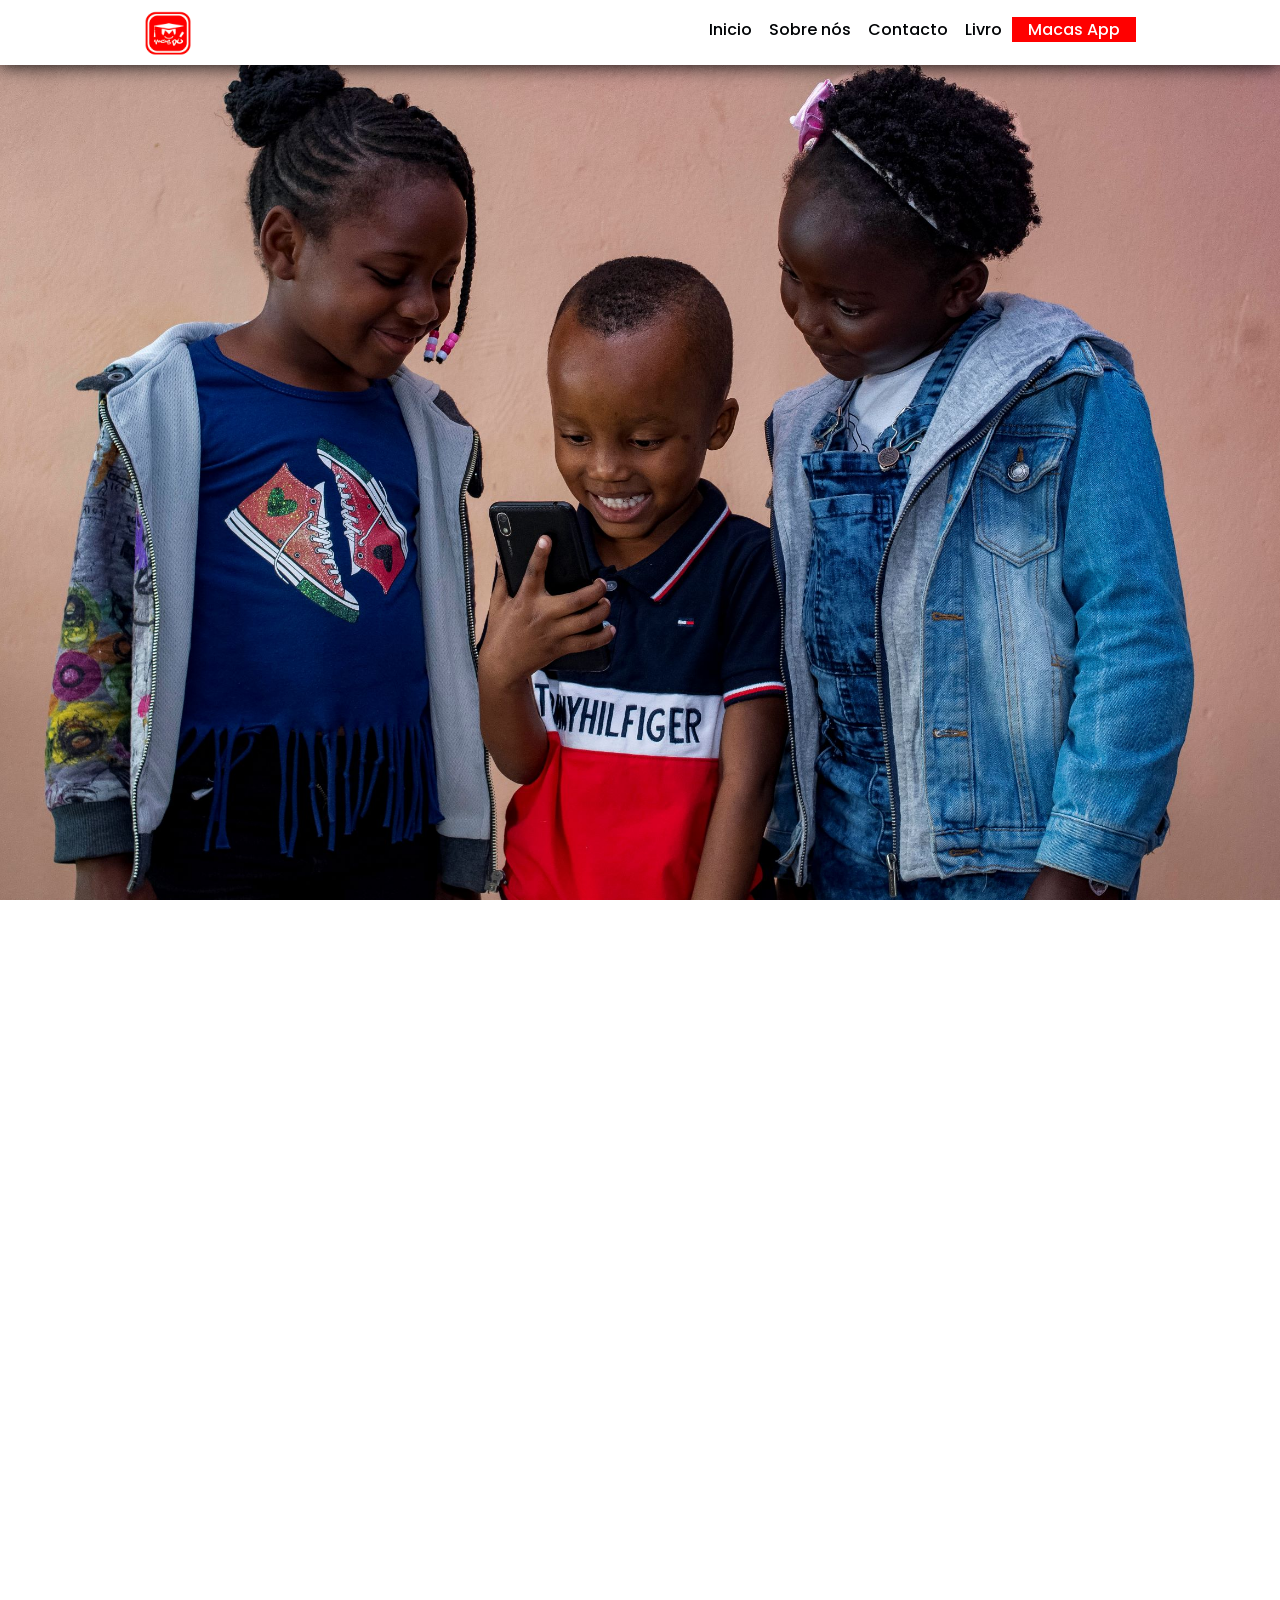
==== index.html @ e05801f7 "Add files via upload" ====
<!DOCTYPE html>
<html>
<head>
	<meta charset="utf-8">
	<meta name="viewport" content="width=device-width, initial-scale=1.0">
	<link rel="stylesheet" type="text/css" href="css/style.css">
	<link rel="shortcut icon" type="favicon/png" href="images/logo.png">
	<title>MacasDu | Juntos fazemos Moçambique melhor educando as crianças</title>
</head>
<body>
<header class="navbar">
		<div class="logo"  >
			<img src="images/logo.png" alt="MacasDu logo">
		</div>
		<nav>
			<ul>
				<li> <a href="#home">Inicio</a> </li>
				<li> <a href="#about">Sobre nós</a> </li>
				<li> <a href="#contact">Contacto</a> </li>
				<li> <a href="#book">Livro</a> </li>
				<li class="app-link"> <a href="#app">Macas App</a> </li>
			</ul>
		</nav>
	</header>
	<section class="banner-wrapper"id="home">
	
			<div class="banner" style="background-image: url(images/macasdu.jpg);background-position: center center;background-repeat: no-repeat;background-size: cover;">
				
			</div>
		
	</section>
	<style type="text/css">
	#about{
		padding-top: 6rem;
		
	}
	.default-wrappper{
		padding: 0 9rem;
	}
		#book,
		#about,
		#more-about-book,
		#app,
		#contact{
			text-align: center;
			margin-bottom: 2rem;

		}
		.headding h2{
			font-size: 3rem;
			font-family: lato, sans-serif;
			margin-bottom: 2rem;
		}
		.headding h2 span{
			color: var(--red);
		}
		.about-body{

		}
		.about-body{

		}
		.d-block{
			display: block;
			width: 100%;
		}
		.d-flex{
			display: flex! important;
		}
		.d-flex__wrap{
			flex-wrap: wrap;
			width: 100%;
		}
		.d-flex__x_center{
			justify-content: center;
		}
		.d-flex__y_center{
			height: 100%;
			align-items: center;
		}
		.mt2{
			margin-bottom: 2rem !important;
		}
		.mt2{
			margin-top: 2rem !important;
		}
		.p2{
			padding: 2rem;
		}
		.w50{
			width: 49%;
		}
		.text-white{
			color: #fff !important;
		}
		h3{
			margin-bottom: 1rem;
			font-size: 2.1rem;
			font-family: lato, sans-serif;
			text-transform: capitalize;
		}
		.book-body{

			overflow: hidden;
		}

	</style>
	<section class="main">
		<div id="about">
			<div class="headding default-wrappper">
				<h2> <span>Educação</span> é o motor de toda a <br>transformação</h2>
			</div>
			<div class="about-body default-wrappper">
				<p>
					<b>MacasDu</b> foi pensado antes da pandemia, porque sempre tivemos o foco de elevar o nível da disponibilidade de educação das crianças moçambicanas usando recursos digitais. Sem conhecimento e sem ferramentas certas tudo permaneceu no papel. No ano de 2020 quando a pandemia bloqueou escolas, tivemos a necessidade de ressurgimento e mobilização de recursos e assim no ano de 2021 em Abril foi lançado o aplicativo a nível provincial de Gaza. Este mês de Julho de 2021 será lançado a nível nacional. Estamos contentes em contribuir
				</p>
				<div class=" d-flex d-flex__wrap">
					<div class="p2 mt2 w50">
						<h3>Missão</h3>
						Contribuir com a educação das crianças e todos os moçambicanos em geral. Porque acreditamos que educando as crianças estaremos tornando o nosso País próspero.
					</div>
					<div class="p2 mt2 w50">
						<h3>Sonho</h3>
							Tornar a educação acessível sendo simples e intuitiva. Estamos fazendo algo simples que seja óbvio para as crianças e qualquer pessoa no nosso país.
					</div>
				</div>
			</div>
		</div>
		<style type="text/css">
		.d-flex__x_space_between{
			justify-content: space-between !important;
		}
		.book-body h3{
			color: var(--red);
			margin-bottom: 2rem;
			font-size: 3rem;
			font-family: lato,sans-serif;font-weight: 600;
		}
			.book-body p{
				font-size: 2rem;
				margin-bottom: 2rem;
				color: #111;
				font-weight: 500;
			}
			#more-about-book{
				padding-top: 3rem;
				margin-bottom: 3rem;
			}
			.text-center{
				text-align: center;
			}
			p span{
				color: var(--red);
				font-weight: bold;
				font-size: 1.2rem;
			}
			p.text-warning{
				font-size: 1rem;
				color: var(--red);
			}
		</style>
		<div id="book" style="background-image: url(images/macaslivros.jpg);background-position: center center;background-repeat: no-repeat;background-size: cover; padding: 3rem; height: 500px; background-attachment: fixed;">
			<div class=" d-flex d-flex__wrap d-flex__x_center d-flex__y_center">
				<div class="book-body">
						<div class="headding default-wrappper">
							<h2 class="text-white">Macas <span>Livro</span> </h2>
						</div>
					<p class="d-block text-white">Um valioso presente para dar a sua criança <br>Uma forma clara de dizer SIM a educação</p>
					<a href="#more-about-book"> <button  class="btn-read-more">Ler Mais</button></a>
				</div>
			</div>
		</div>

		<div id="more-about-book"class="d-flex d-flex__x_space_between default-wrappper d-flex__y_center" >
			<div style="width: 60%;">
				<div style="width: 100%;" class="d-flex d-flex__x_space_between">
				<img src="images/macaslivro_caise.jpg" style="width: 50%; object-fit: cover; margin-left: 1rem;">
				<img src="images/macaslivro_lurde.jpg" style="width: 50%; margin-top:1rem ; margin-left: 1rem; object-fit: cover;">
				</div>
			</div>
			<div style="width: 39%;">
				<p class="text-center"><span>MacasDu</span> criou este livro para impulsionar o desenvolvimento das criancas. MacasLivro contém vários conteúdos como: números, abecedários, sílabas, cores, formas geomítricas e muito mais.</p>
				<center><a href="#contact"> <button  class="btn-read-more">Adquira Já O seu</button></a></center>
			</div>
		</div>
		<div id="app" style="background-image: url(images/macasapps.jpg);background-position: center center;background-repeat: no-repeat;background-size: cover; padding: 3rem; height: 500px; background-attachment: fixed;">
			<div class=" d-flex d-flex__wrap d-flex__x_center d-flex__y_center">
				<div class="book-body">
					<div class="headding default-wrappper">
						<h2 class="text-white">Macas <span>APP</span> </h2>
					</div>
					<p class="text-white">Tenha O Macas em sua Mãos</p>
					<p class="d-block text-warning"><sup>*</sup>MacasDu pode aparecer grande ou pequeno no seu telefone
					Por favor reporte essas anomalias</p>
					<a href="#more-about-book"> <button  class="btn-read-more">Baixar</button></a>
				</div>
			</div>
		</div>

<style type="text/css">
	form{
		display: flex;
		flex-direction: column;
	}
	input,textarea{
		margin-bottom: 1rem;
		padding: 0.6rem .6rem;
		border: solid 2px #ddd;
	}
	.btn-send{
		padding: 0.3rem 1rem;
		background: var(--red);
		width: 50%;
		color: #fff;
		font-size: 1.0rem;
		transition: all 0.5s;
	}
	.btn-send:hover{
		background: #111;
	}
</style>
			<div id="contact">
			<div class=" d-flex d-flex__wrap d-flex__x_center d-flex__y_center">
				<div class="book-body">
					<div class="headding default-wrappper">
						<h2>Fale <span>Connosco</span> </h2>
					</div>
					<form>
						<input type="text" name="name" placeholder="Nome">
						<input type="text" name="email" placeholder="Email">
						<input type="text" name="text" placeholder="Assunto" >
						<textarea placeholder="Mensagem" rows="5"></textarea>
						<button class="btn-send">Enviar</button>
					</form>
				</div>
			</div>
		</div>
	</section>
	<style type="text/css">
		footer{
			background: #111;
			color: #fff;
			padding: 3rem 6rem;
			display: flex;
			justify-content: space-between;
			flex-basis: 30%;
			border-bottom: solid 1px #fff;
		}
		h5{
			margin-bottom: 1rem;
			font-size:1rem;
		}
		.social ul{
			display: flex;
		
		}
		.social ul li a img{
			width: 32px;
			margin-right: 1rem;
		}
		.assebility ul li{
			margin-bottom: 0.1rem;
			font-size: 14px;
			font-weight: 300;

		}
	</style>
	<footer id="footer">
			<div class="address">
				<h5>Acompanhe a MacasDu nas Redes Sociais</h5>
				<address>
					Av. Samora Machel, MacasDu SideX <br>
					Email: contacto@macasdu.org <br>
					Facebook/Instagram: MacasDu <br>
					Twitter: @MacasDu <br>
					Tel: (+258) 86 680 1039
				</address>
			</div>
			<div class="assebility"><h5>Disponivel Em</h5>
				<ul>
			<li>Provincia de Gaza:
			84 672 2241 / 87 757 6999</li>
			<li>Provincia de Maputo:
			86 203 9621</li>
			<li>Provincia de Inhambane
			(Tel em breve)</li>
			<li>Provincia de Manica
			(Tel em breve)</li>
			<li>Provincia de Sofala
			(Tel em breve)</li>
			<li>Provincia de Nampula
			(Tel em breve)</li>
			<li>Provincia de Zambézia
			(Tel em breve)</li>
			<li>Provincia de Cabo Delgado
			(Tel em breve)</li>
			<li>Provincia de Niassa
			(Tel em breve)</li>
			<li>Provincia de Tete
			(Tel em breve)</li>
				</ul>
			</div>
			<div class="social" >
				<h5>Acompanhe a MacasDu nas Redes Sociais</h5>
				<ul>
					<li><a href="#"><img src="images/facebook.png"></a></li>
					<li><a href="#"><img src="images/twitter.png"></a></li>
					<li><a href="#"><img src="images/instagram.png"></a></li>
					<li><a href="#"><img src="images/linkedin.png"></a></li>
					
				</ul>
			</div>
			
	</footer><div class="copyright text-center" style="background-color: #111; padding: 1rem 0;">
				<span class="text-white">@2021</span>
			</div>

</body>
</html>
---- css/style.css ----
@import url('https://fonts.googleapis.com/css2?family=Poppins:ital,wght@0,100;0,200;0,300;0,400;0,500;0,600;0,700;0,800;0,900;1,100;1,200;1,300;1,400;1,500;1,600;1,700;1,800;1,900&display=swap');
*{
	margin: 0;
	padding: 0;
	font-family:'Poppins',sans-serif;
	outline: none;
	/*color: #fff;*/
	overflow-x: hidden;
	box-sizing: border-box;
}
:root{

	--black:#000305 ;
	--red:#f00 ;
}
a{
	text-decoration: none;
	color: var(--black);
}
p{
	margin-top: 1rem;
	margin-bottom: 1rem;
}
html, 
body{
	width: 100%;
	height: 100vh;
	scroll-behavior: smooth;
	
}
header
{
    position: -webkit-sticky; /* Necessário para funcionar no Safari */
    position: sticky;
    top: 0;
    z-index: 1;
}
header.navbar{
	padding: .6rem 9rem;
	display: flex;
	justify-content: space-between;
	align-items: center;
	flex-wrap:wrap ;
	box-shadow:0px 0px 18px var(--black);
	background-color: rgba(255, 255, 255, 01);
	
}
header.navbar .logo{
		display: flex;
	justify-content: space-between;
	align-items: center;
	width: 3rem;

}
header.navbar .logo img{
	width: 100%;
	cursor: pointer;
}
header.navbar nav ul li{
		overflow: hidden;
	list-style: none;
	display: inline-block; 

	
}
header.navbar nav ul li a{
	/*text-transform: uppercase;*/
	font-weight: 500;	
	/*color: #fff;*/
	padding:0.5rem .4rem;
	transition: background-color 0.5s;
}
header.navbar nav ul li a:hover{
	color:var(--red) ;
	
}
header.navbar nav ul li.app-link a{
	background-color:var(--red) ;
	color: #fff;
	padding:2rem 1rem;
	border-radius: 0.3rem;
}
/*banner*/
section.banner-wrapper{
	background-color: red;
	width: 100%;
	height: 100%;

}
.banner{
	position: relative;
	width: 100%;
	height: 100%;	
	overflow: hidden;
	object-fit: contain;
	background-color: var(--black);

}

/*main*/
section.main{

}
button{
	border: none;
	background-color: transparent;
	cursor: pointer;
}
.btn-read-more{
	text-transform: uppercase;
	background: red;
	text-align: center;
	color: #fff;
	font-family:'Poppins',sans-serif;
	padding: 0.2rem 3rem;
	font-size: 1.2rem;
	transition: all .6s;

	
}
.btn-read-more:hover{
	background-color: #111;

}
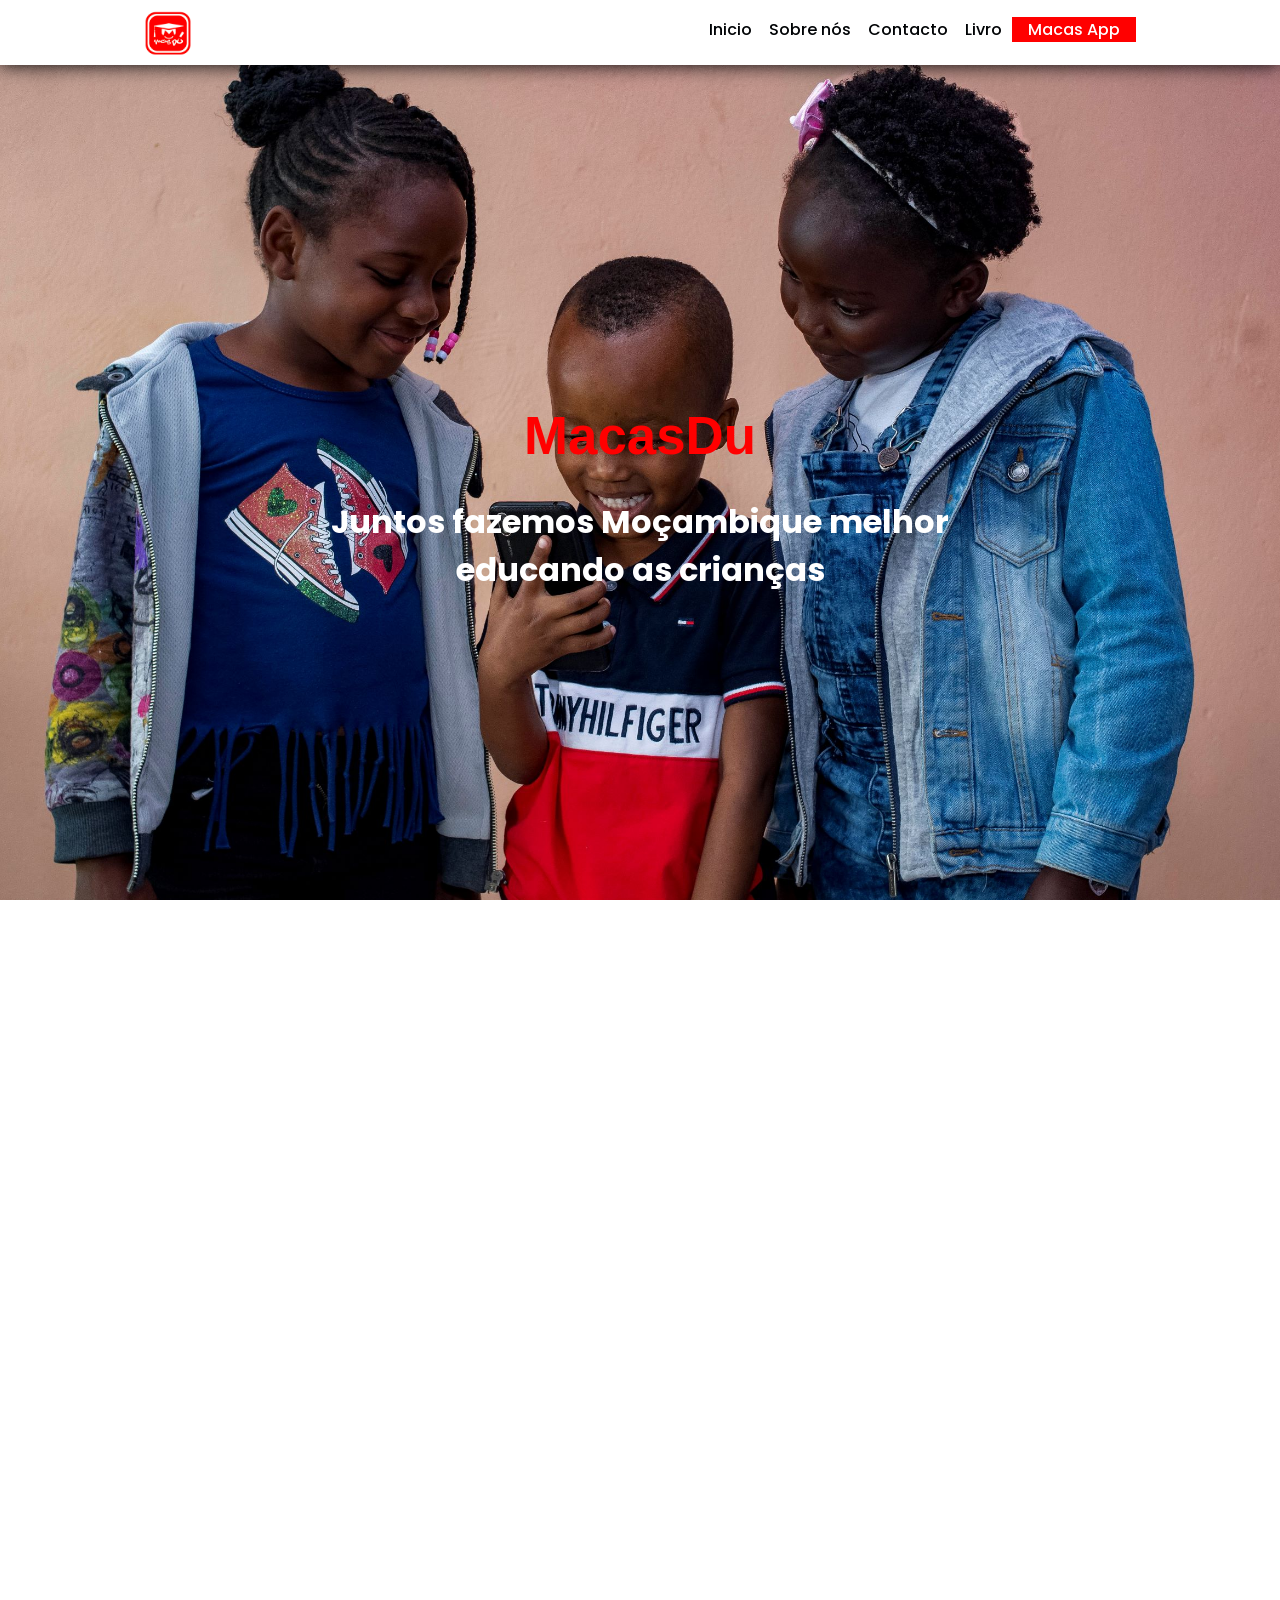
==== commit cee77b03: "Add files via upload" ====
--- a/index.html
+++ b/index.html
@@ -4,11 +4,12 @@
 	<meta charset="utf-8">
 	<meta name="viewport" content="width=device-width, initial-scale=1.0">
 	<link rel="stylesheet" type="text/css" href="css/style.css">
+	<link rel="stylesheet" type="text/css" href="css/responsive.css">
 	<link rel="shortcut icon" type="favicon/png" href="images/logo.png">
 	<title>MacasDu | Juntos fazemos Moçambique melhor educando as crianças</title>
 </head>
 <body>
-<header class="navbar">
+	<header class="navbar">
 		<div class="logo"  >
 			<img src="images/logo.png" alt="MacasDu logo">
 		</div>
@@ -22,249 +23,98 @@
 			</ul>
 		</nav>
 	</header>
+
 	<section class="banner-wrapper"id="home">
-	
-			<div class="banner" style="background-image: url(images/macasdu.jpg);background-position: center center;background-repeat: no-repeat;background-size: cover;">
-				
-			</div>
-		
-	</section>
-	<style type="text/css">
-	#about{
-		padding-top: 6rem;
-		
-	}
-	.default-wrappper{
-		padding: 0 9rem;
-	}
-		#book,
-		#about,
-		#more-about-book,
-		#app,
-		#contact{
-			text-align: center;
-			margin-bottom: 2rem;
-
-		}
-		.headding h2{
-			font-size: 3rem;
-			font-family: lato, sans-serif;
-			margin-bottom: 2rem;
-		}
-		.headding h2 span{
-			color: var(--red);
-		}
-		.about-body{
-
-		}
-		.about-body{
-
-		}
-		.d-block{
-			display: block;
-			width: 100%;
-		}
-		.d-flex{
-			display: flex! important;
-		}
-		.d-flex__wrap{
-			flex-wrap: wrap;
-			width: 100%;
-		}
-		.d-flex__x_center{
-			justify-content: center;
-		}
-		.d-flex__y_center{
-			height: 100%;
-			align-items: center;
-		}
-		.mt2{
-			margin-bottom: 2rem !important;
-		}
-		.mt2{
-			margin-top: 2rem !important;
-		}
-		.p2{
-			padding: 2rem;
-		}
-		.w50{
-			width: 49%;
-		}
-		.text-white{
-			color: #fff !important;
-		}
-		h3{
-			margin-bottom: 1rem;
-			font-size: 2.1rem;
-			font-family: lato, sans-serif;
-			text-transform: capitalize;
-		}
-		.book-body{
-
-			overflow: hidden;
-		}
-
-	</style>
-	<section class="main">
-		<div id="about">
-			<div class="headding default-wrappper">
-				<h2> <span>Educação</span> é o motor de toda a <br>transformação</h2>
-			</div>
-			<div class="about-body default-wrappper">
-				<p>
-					<b>MacasDu</b> foi pensado antes da pandemia, porque sempre tivemos o foco de elevar o nível da disponibilidade de educação das crianças moçambicanas usando recursos digitais. Sem conhecimento e sem ferramentas certas tudo permaneceu no papel. No ano de 2020 quando a pandemia bloqueou escolas, tivemos a necessidade de ressurgimento e mobilização de recursos e assim no ano de 2021 em Abril foi lançado o aplicativo a nível provincial de Gaza. Este mês de Julho de 2021 será lançado a nível nacional. Estamos contentes em contribuir
-				</p>
-				<div class=" d-flex d-flex__wrap">
-					<div class="p2 mt2 w50">
-						<h3>Missão</h3>
-						Contribuir com a educação das crianças e todos os moçambicanos em geral. Porque acreditamos que educando as crianças estaremos tornando o nosso País próspero.
+		<div class="banner" style="background-image: url(images/macasdu.jpg);background-position: center center;background-repeat: no-repeat;background-size: cover;">
+			<h3>MacasDu</h3>
+			<p >Juntos fazemos Moçambique melhor <br>educando as crianças</p>
+		</div>
+	</section>
+
+	<section id="about">
+		<div class="headding default-wrappper">
+			<h2> <span>Educação</span> é o motor de toda a <br>transformação</h2>
+		</div>
+		<div class="default-wrappper">
+			<p class="text-center"> <span>MacasDu</span> foi pensado antes da pandemia, porque sempre tivemos o foco de elevar o nível da disponibilidade de educação das crianças moçambicanas usando recursos digitais. Sem conhecimento e sem ferramentas certas tudo permaneceu no papel. No ano de 2020 quando a pandemia bloqueou escolas, tivemos a necessidade de ressurgimento e mobilização de recursos e assim no ano de 2021 em Abril foi lançado o aplicativo a nível provincial de Gaza. Este mês de Julho de 2021 será lançado a nível nacional. Estamos contentes em contribuir
+			</p>
+			<div class="text-center">
+				<div>
+					<h3>Missão</h3>
+					Contribuir com a educação das crianças e todos os moçambicanos em geral. Porque acreditamos que educando as crianças estaremos tornando o nosso País próspero.
+				</div>
+				<div>
+					<h3>Sonho</h3>
+						Tornar a educação acessível sendo simples e intuitiva. Estamos fazendo algo simples que seja óbvio para as crianças e qualquer pessoa no nosso país.
+				</div>
+			</div>
+		</div>
+	</section>
+
+	<section id="book" style="background-image: url(images/macaslivros.jpg);background-position: center center;background-repeat: no-repeat;background-size: cover; padding:6rem 2rem; background-attachment: fixed;">
+		<div class="text text-center">
+			<div class="headding ">
+				<h2 class="text-white">Macas <span>Livro</span> </h2>
+			</div>
+			<p class="text-white">Um valioso presente para dar a sua criança <br>Uma forma clara de dizer SIM a educação</p>
+			<a href="#more-about-book"> <button  class="btn-read-more">Ler Mais</button></a>
+		</div>
+	</section>
+<style type="text/css">
+
+
+
+</style>
+<!-- style="padding: 0 9rem; " -->
+	<section id="more-about-book" >
+		<div class="default-wrappper">
+			<div class="d-flex d-flex__wrap d-flex__x_center d-flex__y_center">
+				<div class="w40">
+					<p><span>MacasDu</span> criou este livro para impulsionar o desenvolvimento das criancas. MacasLivro contém vários conteúdos como: números, abecedários, sílabas, cores, formas geomítricas e muito mais.</p>
+					<a href="#contact"> <button  class="btn-read-more">Adquira Já O seu</button></a>
+				</div>
+				<div class="w60">
+					<div class="d-flex d-flex__x_space_between gallery">
+						<img src="images/macaslivro_caise.jpg" class="small-gallery">
+						<img src="images/macaslivro_lurde.jpg" class="small-gallery">
 					</div>
-					<div class="p2 mt2 w50">
-						<h3>Sonho</h3>
-							Tornar a educação acessível sendo simples e intuitiva. Estamos fazendo algo simples que seja óbvio para as crianças e qualquer pessoa no nosso país.
-					</div>
-				</div>
-			</div>
-		</div>
-		<style type="text/css">
-		.d-flex__x_space_between{
-			justify-content: space-between !important;
-		}
-		.book-body h3{
-			color: var(--red);
-			margin-bottom: 2rem;
-			font-size: 3rem;
-			font-family: lato,sans-serif;font-weight: 600;
-		}
-			.book-body p{
-				font-size: 2rem;
-				margin-bottom: 2rem;
-				color: #111;
-				font-weight: 500;
-			}
-			#more-about-book{
-				padding-top: 3rem;
-				margin-bottom: 3rem;
-			}
-			.text-center{
-				text-align: center;
-			}
-			p span{
-				color: var(--red);
-				font-weight: bold;
-				font-size: 1.2rem;
-			}
-			p.text-warning{
-				font-size: 1rem;
-				color: var(--red);
-			}
-		</style>
-		<div id="book" style="background-image: url(images/macaslivros.jpg);background-position: center center;background-repeat: no-repeat;background-size: cover; padding: 3rem; height: 500px; background-attachment: fixed;">
-			<div class=" d-flex d-flex__wrap d-flex__x_center d-flex__y_center">
-				<div class="book-body">
-						<div class="headding default-wrappper">
-							<h2 class="text-white">Macas <span>Livro</span> </h2>
-						</div>
-					<p class="d-block text-white">Um valioso presente para dar a sua criança <br>Uma forma clara de dizer SIM a educação</p>
-					<a href="#more-about-book"> <button  class="btn-read-more">Ler Mais</button></a>
-				</div>
-			</div>
-		</div>
-
-		<div id="more-about-book"class="d-flex d-flex__x_space_between default-wrappper d-flex__y_center" >
-			<div style="width: 60%;">
-				<div style="width: 100%;" class="d-flex d-flex__x_space_between">
-				<img src="images/macaslivro_caise.jpg" style="width: 50%; object-fit: cover; margin-left: 1rem;">
-				<img src="images/macaslivro_lurde.jpg" style="width: 50%; margin-top:1rem ; margin-left: 1rem; object-fit: cover;">
-				</div>
-			</div>
-			<div style="width: 39%;">
-				<p class="text-center"><span>MacasDu</span> criou este livro para impulsionar o desenvolvimento das criancas. MacasLivro contém vários conteúdos como: números, abecedários, sílabas, cores, formas geomítricas e muito mais.</p>
-				<center><a href="#contact"> <button  class="btn-read-more">Adquira Já O seu</button></a></center>
-			</div>
-		</div>
-		<div id="app" style="background-image: url(images/macasapps.jpg);background-position: center center;background-repeat: no-repeat;background-size: cover; padding: 3rem; height: 500px; background-attachment: fixed;">
-			<div class=" d-flex d-flex__wrap d-flex__x_center d-flex__y_center">
-				<div class="book-body">
-					<div class="headding default-wrappper">
-						<h2 class="text-white">Macas <span>APP</span> </h2>
-					</div>
-					<p class="text-white">Tenha O Macas em sua Mãos</p>
-					<p class="d-block text-warning"><sup>*</sup>MacasDu pode aparecer grande ou pequeno no seu telefone
-					Por favor reporte essas anomalias</p>
-					<a href="#more-about-book"> <button  class="btn-read-more">Baixar</button></a>
-				</div>
-			</div>
-		</div>
-
-<style type="text/css">
-	form{
-		display: flex;
-		flex-direction: column;
-	}
-	input,textarea{
-		margin-bottom: 1rem;
-		padding: 0.6rem .6rem;
-		border: solid 2px #ddd;
-	}
-	.btn-send{
-		padding: 0.3rem 1rem;
-		background: var(--red);
-		width: 50%;
-		color: #fff;
-		font-size: 1.0rem;
-		transition: all 0.5s;
-	}
-	.btn-send:hover{
-		background: #111;
-	}
-</style>
-			<div id="contact">
-			<div class=" d-flex d-flex__wrap d-flex__x_center d-flex__y_center">
-				<div class="book-body">
-					<div class="headding default-wrappper">
-						<h2>Fale <span>Connosco</span> </h2>
-					</div>
-					<form>
-						<input type="text" name="name" placeholder="Nome">
-						<input type="text" name="email" placeholder="Email">
-						<input type="text" name="text" placeholder="Assunto" >
-						<textarea placeholder="Mensagem" rows="5"></textarea>
-						<button class="btn-send">Enviar</button>
-					</form>
-				</div>
-			</div>
-		</div>
-	</section>
-	<style type="text/css">
-		footer{
-			background: #111;
-			color: #fff;
-			padding: 3rem 6rem;
-			display: flex;
-			justify-content: space-between;
-			flex-basis: 30%;
-			border-bottom: solid 1px #fff;
-		}
-		h5{
-			margin-bottom: 1rem;
-			font-size:1rem;
-		}
-		.social ul{
-			display: flex;
-		
-		}
-		.social ul li a img{
-			width: 32px;
-			margin-right: 1rem;
-		}
-		.assebility ul li{
-			margin-bottom: 0.1rem;
-			font-size: 14px;
-			font-weight: 300;
-
-		}
-	</style>
+				</div>
+			</div>
+		</div>
+	</section>
+
+
+	<section id="app" style="background-image: url(images/macasapps.jpg);background-position: center center;background-repeat: no-repeat;background-size:cover; padding:6rem 2rem;  background-attachment: fixed;">
+		<div class="d-flex d-flex__wrap d-flex__x_center d-flex__y_center">
+			<div class="text text-center">
+				<div class="headding">
+					<h2 class="text-white">Macas <span>APP</span> </h2>
+				</div>
+				<p class="text-white">Tenha O Macas em sua Mãos</p>
+				<p class="text-warning thin"><sup>*</sup>MacasDu pode aparecer grande ou pequeno no seu telefone
+				Por favor reporte essas anomalias</p>
+				<a href="#more-about-book"> <button  class="btn-read-more">Baixar</button></a>
+			</div>
+		</div>
+	</section>
+
+	<section id="contact">
+		<div class=" d-flex d-flex__wrap d-flex__x_center d-flex__y_center">
+			<div class="book-body">
+				<div class="headding default-wrappper">
+					<h2>Fale <span>Connosco</span> </h2>
+				</div>
+				<form class="default-wrappper">
+					<input type="text" name="name" placeholder="Nome">
+					<input type="text" name="email" placeholder="Email">
+					<input type="text" name="text" placeholder="Assunto" >
+					<textarea placeholder="Mensagem" rows="5"></textarea>
+					<button class="btn-send">Enviar</button>
+				</form>
+			</div>
+		</div>
+	</section>
+
 	<footer id="footer">
 			<div class="address">
 				<h5>Acompanhe a MacasDu nas Redes Sociais</h5>
@@ -278,30 +128,34 @@
 			</div>
 			<div class="assebility"><h5>Disponivel Em</h5>
 				<ul>
-			<li>Provincia de Gaza:
-			84 672 2241 / 87 757 6999</li>
-			<li>Provincia de Maputo:
-			86 203 9621</li>
-			<li>Provincia de Inhambane
-			(Tel em breve)</li>
-			<li>Provincia de Manica
-			(Tel em breve)</li>
-			<li>Provincia de Sofala
-			(Tel em breve)</li>
-			<li>Provincia de Nampula
-			(Tel em breve)</li>
-			<li>Provincia de Zambézia
-			(Tel em breve)</li>
-			<li>Provincia de Cabo Delgado
-			(Tel em breve)</li>
-			<li>Provincia de Niassa
-			(Tel em breve)</li>
-			<li>Provincia de Tete
-			(Tel em breve)</li>
+					<li>Provincia de Gaza:
+					84 672 2241 / 87 757 6999</li>
+					<li>Provincia de Maputo:
+					86 203 9621</li>
+					<li>Provincia de Inhambane
+					(Tel em breve)</li>
+					<li>Provincia de Manica
+					(Tel em breve)</li>
 				</ul>
 			</div>
+			<div class="assebility"><h5>Disponivel Em</h5>
+			<ul>
+				<li>Provincia de Sofala
+				(Tel em breve)</li>
+				<li>Provincia de Nampula
+				(Tel em breve)</li>
+				<li>Provincia de Zambézia
+				(Tel em breve)</li>
+				<li>Provincia de Cabo Delgado
+				(Tel em breve)</li>
+				<li>Provincia de Niassa
+				(Tel em breve)</li>
+				<li>Provincia de Tete
+				(Tel em breve)</li>
+				</ul>
+			</div>
 			<div class="social" >
-				<h5>Acompanhe a MacasDu nas Redes Sociais</h5>
+				<h5>Redes Sociais</h5>
 				<ul>
 					<li><a href="#"><img src="images/facebook.png"></a></li>
 					<li><a href="#"><img src="images/twitter.png"></a></li>
@@ -310,10 +164,40 @@
 					
 				</ul>
 			</div>
-			
-	</footer><div class="copyright text-center" style="background-color: #111; padding: 1rem 0;">
-				<span class="text-white">@2021</span>
-			</div>
+	</footer>
+	<div class="copyright text-center" style="background-color: #111; padding: 1rem 0;">
+		<span class="text-white">@2021</span>
+	</div>
+
+		<style type="text/css">
+		footer{
+			background: #111;
+			color: #fff;
+			padding: 3rem 6rem;
+			display: flex;
+			justify-content: space-between;
+			flex-basis: 30%;
+			border-bottom: solid 1px #fff;
+		}
+		h5{
+			margin-bottom: 1rem;
+			font-size:1rem;
+		}
+		.social ul{
+			display: flex;
+		
+		}
+		.social ul li a img{
+			width: 32px;
+			margin-right: 1rem;
+		}
+		.assebility ul li{
+			margin-bottom: 0.1rem;
+			font-size: 14px;
+			font-weight: 300;
+
+		}
+	</style>
 
 </body>
 </html>
--- a/css/style.css
+++ b/css/style.css
@@ -4,30 +4,181 @@
 	padding: 0;
 	font-family:'Poppins',sans-serif;
 	outline: none;
-	/*color: #fff;*/
-	overflow-x: hidden;
+	overflow-x: auto;
 	box-sizing: border-box;
 }
+html, 
+body{
+	width: 100%;
+	height: 100vh;
+	scroll-behavior: smooth;
+	
+}
+
 :root{
 
 	--black:#000305 ;
 	--red:#f00 ;
+}
+h1,
+h2,
+h3,
+h4,
+h5,
+h6{
+	font-family: lato,sans-serif;
+	margin-bottom: 2rem;
+}
+
+h3{
+	font-size: 2.1rem;
+	text-transform: capitalize;
 }
 a{
 	text-decoration: none;
 	color: var(--black);
 }
+
 p{
-	margin-top: 1rem;
+	margin-bottom: 2rem;
+/*	margin-top: 1rem;
+	margin-bottom: 1rem;*/
+}
+
+p span{
+	color: var(--red);
+	font-weight: bold;
+	font-size: 1.2rem;
+}
+
+
+button{
+	border: none;
+	background-color: transparent;
+	cursor: pointer;
+}
+
+section:not(#home){
+	padding: 5rem 0;
+}
+.btn-read-more{
+	text-transform: uppercase;
+	background: red;
+	text-align: center;
+	color: #fff;
+	font-family:'Poppins',sans-serif;
+	padding: 0.2rem 3rem;
+	font-size: 1.2rem;
+	transition: all .6s;	
+}
+
+.btn-read-more:hover{
+	background-color: #111;
+}
+
+.default-wrappper{
+	margin: 0 9rem;
+}
+
+
+.btn-send{
+	padding: 0.3rem 1rem;
+	background: var(--red);
+	width: 50%;
+	color: #fff;
+	font-size: 1.0rem;
+	transition: all 0.5s;
+}
+
+.btn-send:hover{
+	background: #111;
+}
+
+.d-flex__x_space_between{
+	justify-content: space-between !important;
+}
+
+.headding h2{
+	font-size: 3rem;
+	text-align: center;
+}
+
+.headding h2 span{
+	color: var(--red);
+}
+
+.d-block{
+	display: block;
+	width: 100%;
+}
+
+.d-flex{
+	display: flex! important;
+}
+
+.d-flex__wrap{
+	flex-wrap: wrap;
+	width: 100%;
+}
+
+.d-flex__x_center{
+	justify-content: center;
+}
+
+.d-flex__y_center{
+	height: 100%;
+	align-items: center;
+}
+
+.mt2{
+	margin-bottom: 2rem !important;
+}
+.mt2{
+	margin-top: 2rem !important;
+}
+
+.p2{
+	padding: 2rem;
+}
+
+.w50{
+	width: 49%;
+}
+.w40{
+	width:40%
+}
+
+.w60{
+	width:60%
+}
+
+.text-white{
+	color: #fff !important;
+}
+.text-warning{
+	color: yellow !important;
+	font-size: 0.9rem !important;
+	letter-spacing: 2px;
+	animation: fadeIn 2s  ease-in-out 0s infinite;
+}
+.thin{
+	font-weight: 400!important;
+}
+
+
+form{
+	display: flex;
+	flex-direction: column;
+}
+input,
+textarea{
 	margin-bottom: 1rem;
-}
-html, 
-body{
-	width: 100%;
-	height: 100vh;
-	scroll-behavior: smooth;
-	
-}
+	padding: 0.6rem .6rem;
+	border: solid 2px #ddd;
+}
+
+
+/*header*/
 header
 {
     position: -webkit-sticky; /* Necessário para funcionar no Safari */
@@ -46,7 +197,7 @@
 	
 }
 header.navbar .logo{
-		display: flex;
+	display: flex;
 	justify-content: space-between;
 	align-items: center;
 	width: 3rem;
@@ -57,7 +208,7 @@
 	cursor: pointer;
 }
 header.navbar nav ul li{
-		overflow: hidden;
+	overflow: hidden;
 	list-style: none;
 	display: inline-block; 
 
@@ -82,7 +233,6 @@
 }
 /*banner*/
 section.banner-wrapper{
-	background-color: red;
 	width: 100%;
 	height: 100%;
 
@@ -94,31 +244,80 @@
 	overflow: hidden;
 	object-fit: contain;
 	background-color: var(--black);
-
-}
-
-/*main*/
-section.main{
-
-}
-button{
-	border: none;
-	background-color: transparent;
-	cursor: pointer;
-}
-.btn-read-more{
-	text-transform: uppercase;
-	background: red;
+	display: flex;
+	flex-direction: column;
+	align-items: center;
+	justify-content: center;
+
+}
+.banner h3{
+	color: var(--red);
+	font-weight: 900;
+	font-size: 3.3rem;
+	animation: fadeIn 1s  ease-in-out 0s;
+}
+.banner p{
+	font-size: 2rem;
 	text-align: center;
 	color: #fff;
-	font-family:'Poppins',sans-serif;
-	padding: 0.2rem 3rem;
-	font-size: 1.2rem;
-	transition: all .6s;
-
-	
-}
-.btn-read-more:hover{
-	background-color: #111;
-
+	font-weight: 700;
+	animation: fadeIn 4s  ease-in-out 0s;
+}
+
+/*main*/
+
+
+/*	#about,
+		#book,
+		#more-about-book,
+		#app,
+		#contact{
+			text-align: center;
+			margin-bottom: 2rem;
+
+		}
+		.book-body{
+
+			overflow: hidden;
+		}*/
+
+
+.text h3{
+	color: var(--red);
+	font-size: 3rem;
+
+	font-weight: 600;
+}
+.text p{
+	font-size: 1.5rem;
+	color: #111;
+	font-weight: 400;
+}
+
+.text-center{
+	text-align: center;
+}
+
+/*more-about-book*/
+
+#more-about-book{
+	position: relative;
+}
+.small-gallery{
+
+	width: 49%; 
+	border-radius:0.6rem ;
+	object-fit: cover;
+	margin-right: 1rem;
+}
+.small-gallery:last-child{
+			margin-top: 1rem;
+	}
+@keyframes fadeIn{
+	from {
+		opacity: 0;
+	}
+	to{
+		opacity: 1;
+	}
 }
--- a/css/responsive.css
+++ b/css/responsive.css
@@ -0,0 +1,47 @@
+@media(max-width:768px){
+	.default-wrappper{
+		margin: 0 1rem;
+	}
+	header{
+		position: relative;
+	}
+	header.navbar
+	{
+		padding: .6rem 1rem;
+		justify-content: center;
+	}
+	header.navbar nav ul  {
+		text-align: center;
+
+	}
+	.w50,
+	.w40,
+	.w60{
+		width: 100%;
+	}
+	.text-warning{
+		color: yellow !important;
+		font-size: 1rem !important;
+	}
+	/*Main*/
+
+	.text h3{
+		font-size: 1.3rem;
+	}
+	.text p{
+		font-size: 1rem;
+	}
+	.d-flex{
+		flex-direction: column;
+	}
+
+	.small-gallery{
+		width: 100%;
+	}
+	.gallery{
+		margin-top: 2rem;
+	}
+	.small-gallery:last-child{
+			margin-top: 1rem;
+	}
+}
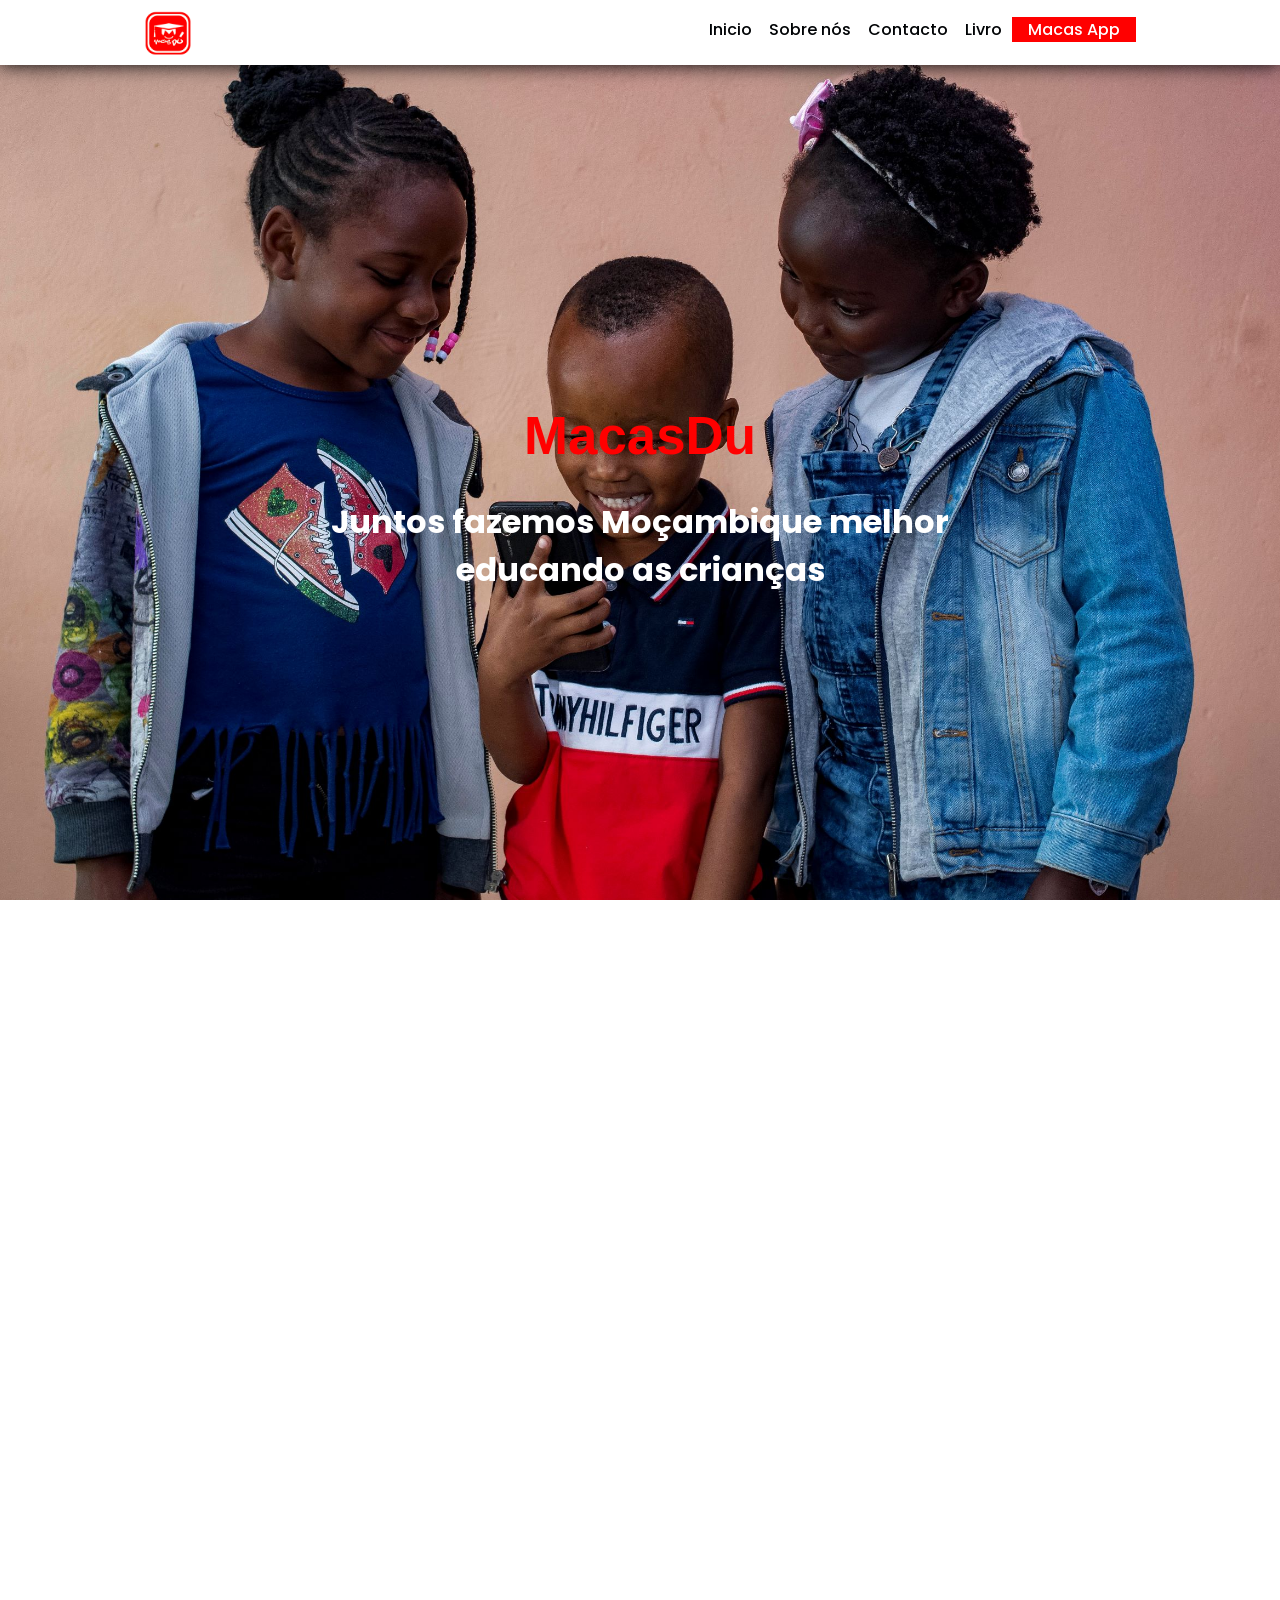
==== commit 62435545: "Add files via upload" ====
--- a/index.html
+++ b/index.html
@@ -1,203 +1,175 @@
 <!DOCTYPE html>
 <html>
-<head>
-	<meta charset="utf-8">
-	<meta name="viewport" content="width=device-width, initial-scale=1.0">
-	<link rel="stylesheet" type="text/css" href="css/style.css">
-	<link rel="stylesheet" type="text/css" href="css/responsive.css">
-	<link rel="shortcut icon" type="favicon/png" href="images/logo.png">
-	<title>MacasDu | Juntos fazemos Moçambique melhor educando as crianças</title>
-</head>
-<body>
-	<header class="navbar">
-		<div class="logo"  >
-			<img src="images/logo.png" alt="MacasDu logo">
-		</div>
-		<nav>
-			<ul>
-				<li> <a href="#home">Inicio</a> </li>
-				<li> <a href="#about">Sobre nós</a> </li>
-				<li> <a href="#contact">Contacto</a> </li>
-				<li> <a href="#book">Livro</a> </li>
-				<li class="app-link"> <a href="#app">Macas App</a> </li>
-			</ul>
-		</nav>
-	</header>
+    <head>
+        <meta charset="utf-8">
+        <meta name="viewport" content="width=device-width, initial-scale=1.0">
+        <link rel="stylesheet" type="text/css" href="css/style.css">
+        <link rel="stylesheet" type="text/css" href="css/responsive.css">
+        <link rel="shortcut icon" type="favicon/png" href="images/logo.png">
+        <title>MacasDu | Juntos fazemos Moçambique melhor educando as crianças</title>
+    </head>
+    <body>
+        <header class="navbar">
+            <div class="logo"  >
+                <img src="images/logo.png" alt="MacasDu logo">
+            </div>
+            <nav>
+                <ul>
+                    <li> <a href="#home">Inicio</a> </li>
+                    <li> <a href="#about">Sobre nós</a> </li>
+                    <li> <a href="#contact">Contacto</a> </li>
+                    <li> <a href="#book">Livro</a> </li>
+                    <li class="app-link"> <a href="#app">Macas App</a> </li>
+                </ul>
+            </nav>
+        </header>
 
-	<section class="banner-wrapper"id="home">
-		<div class="banner" style="background-image: url(images/macasdu.jpg);background-position: center center;background-repeat: no-repeat;background-size: cover;">
-			<h3>MacasDu</h3>
-			<p >Juntos fazemos Moçambique melhor <br>educando as crianças</p>
-		</div>
-	</section>
+        <section class="banner-wrapper"id="home">
+            <div class="banner" style="background-image: url(images/macasdu.jpg);background-position: center center;background-repeat: no-repeat;background-size: cover;">
+                <h3>MacasDu</h3>
+                <p >Juntos fazemos Moçambique melhor <br>educando as crianças</p>
+            </div>
+        </section>
 
-	<section id="about">
-		<div class="headding default-wrappper">
-			<h2> <span>Educação</span> é o motor de toda a <br>transformação</h2>
-		</div>
-		<div class="default-wrappper">
-			<p class="text-center"> <span>MacasDu</span> foi pensado antes da pandemia, porque sempre tivemos o foco de elevar o nível da disponibilidade de educação das crianças moçambicanas usando recursos digitais. Sem conhecimento e sem ferramentas certas tudo permaneceu no papel. No ano de 2020 quando a pandemia bloqueou escolas, tivemos a necessidade de ressurgimento e mobilização de recursos e assim no ano de 2021 em Abril foi lançado o aplicativo a nível provincial de Gaza. Este mês de Julho de 2021 será lançado a nível nacional. Estamos contentes em contribuir
-			</p>
-			<div class="text-center">
-				<div>
-					<h3>Missão</h3>
-					Contribuir com a educação das crianças e todos os moçambicanos em geral. Porque acreditamos que educando as crianças estaremos tornando o nosso País próspero.
-				</div>
-				<div>
-					<h3>Sonho</h3>
-						Tornar a educação acessível sendo simples e intuitiva. Estamos fazendo algo simples que seja óbvio para as crianças e qualquer pessoa no nosso país.
-				</div>
-			</div>
-		</div>
-	</section>
+        <section id="about">
+            <div class="headding default-wrappper">
+                <h2> <span>Educação</span> é o motor de toda a <br>transformação</h2>
+                <center><hr style="width:10%; height:2px; margin-bottom:1rem"></center>
+            </div>
+            <div class="default-wrappper">
+                <p class="text-center" > <span>MacasDu</span> foi pensado antes da pandemia, porque sempre tivemos o foco de elevar o nível da disponibilidade de educação das crianças moçambicanas usando recursos digitais. Sem conhecimento e sem ferramentas certas tudo permaneceu no papel. No ano de 2020 quando a pandemia bloqueou escolas, tivemos a necessidade de ressurgimento e mobilização de recursos e assim no ano de 2021 em Abril foi lançado o aplicativo a nível provincial de Gaza. Este mês de Julho de 2021 será lançado a nível nacional. Estamos contentes em contribuir
 
-	<section id="book" style="background-image: url(images/macaslivros.jpg);background-position: center center;background-repeat: no-repeat;background-size: cover; padding:6rem 2rem; background-attachment: fixed;">
-		<div class="text text-center">
-			<div class="headding ">
-				<h2 class="text-white">Macas <span>Livro</span> </h2>
-			</div>
-			<p class="text-white">Um valioso presente para dar a sua criança <br>Uma forma clara de dizer SIM a educação</p>
-			<a href="#more-about-book"> <button  class="btn-read-more">Ler Mais</button></a>
-		</div>
-	</section>
-<style type="text/css">
+                </p>
+                <div class="text-center d-flex d-flex__x_center d-flex__y_center">
+                    <div style="margin-bottom: 2rem; margin-top: 1rem;">
+                        <h3>Missão</h3>
+                        Contribuir com a educação das crianças e todos os moçambicanos em geral. Porque acreditamos que educando as crianças estaremos tornando o nosso País próspero.
+                    </div>
+                    <div >
+                        <h3>Sonho</h3>
+                        Tornar a educação acessível sendo simples e intuitiva. Estamos fazendo algo simples que seja óbvio para as crianças e qualquer pessoa no nosso país.
+                    </div>
+
+                </div>
+            </div>
+        </section>
+
+        <section id="book" style="background-image: url(images/macaslivros.jpg);background-position: center center;background-repeat: no-repeat;background-size: cover; padding:6rem 2rem;">
+            <div class="text text-center">
+                <div class="headding ">
+                    <h2 class="text-white">Macas <span>Livro</span> </h2>
+                </div>
+                <p class="text-white">Um valioso presente para dar a sua criança <br>Uma forma clara de dizer SIM a educação</p>
+
+            </div>
+        </section>
+        <style type="text/css">
 
 
 
-</style>
-<!-- style="padding: 0 9rem; " -->
-	<section id="more-about-book" >
-		<div class="default-wrappper">
-			<div class="d-flex d-flex__wrap d-flex__x_center d-flex__y_center">
-				<div class="w40">
-					<p><span>MacasDu</span> criou este livro para impulsionar o desenvolvimento das criancas. MacasLivro contém vários conteúdos como: números, abecedários, sílabas, cores, formas geomítricas e muito mais.</p>
-					<a href="#contact"> <button  class="btn-read-more">Adquira Já O seu</button></a>
-				</div>
-				<div class="w60">
-					<div class="d-flex d-flex__x_space_between gallery">
-						<img src="images/macaslivro_caise.jpg" class="small-gallery">
-						<img src="images/macaslivro_lurde.jpg" class="small-gallery">
-					</div>
-				</div>
-			</div>
-		</div>
-	</section>
+        </style>
+        <!-- style="padding: 0 9rem; " -->
+        <section id="more-about-book" >
+            <div class="default-wrappper">
+                <div class="d-flex d-flex__wrap d-flex__x_center d-flex__y_center">
+                    <div class="w40 d-flex d-flex__wrap d-flex__x_center d-flex__y_center">
+                        <p><span>MacasDu</span> criou este livro para impulsionar o desenvolvimento das criancas. MacasLivro contém vários conteúdos como: números, abecedários, sílabas, cores, formas geomítricas e muito mais.</p>
+                        <a href="#contact"> <button  class="btn-read-more">Adquira Já O seu</button></a></center>
+                    </div>
+                    <div class="w60">
+                        <div class="d-flex d-flex__x_space_between gallery">
+                            <img src="images/macaslivro_caise.jpg" class="small-gallery">
+                            <img src="images/macaslivro_lurde.jpg" class="small-gallery">
+                        </div>
+                    </div>
+                </div>
+            </div>
+        </section>
 
 
-	<section id="app" style="background-image: url(images/macasapps.jpg);background-position: center center;background-repeat: no-repeat;background-size:cover; padding:6rem 2rem;  background-attachment: fixed;">
-		<div class="d-flex d-flex__wrap d-flex__x_center d-flex__y_center">
-			<div class="text text-center">
-				<div class="headding">
-					<h2 class="text-white">Macas <span>APP</span> </h2>
-				</div>
-				<p class="text-white">Tenha O Macas em sua Mãos</p>
-				<p class="text-warning thin"><sup>*</sup>MacasDu pode aparecer grande ou pequeno no seu telefone
-				Por favor reporte essas anomalias</p>
-				<a href="#more-about-book"> <button  class="btn-read-more">Baixar</button></a>
-			</div>
-		</div>
-	</section>
+        <section id="app" style="background-image: url(images/macasapps.jpg);background-position: center center;background-repeat: no-repeat;background-size:cover; padding:6rem 2rem;  ">
+            <div class="d-flex d-flex__wrap d-flex__x_center d-flex__y_center">
+                <div class="text text-center">
+                    <div class="headding">
+                        <h2 class="text-white">Macas <span>APP</span> </h2>
+                    </div>
+                    <p class="text-white">Tenha O Macas em sua Mãos</p>
+                    <p class="text-warning thin"><sup>*</sup>MacasDu pode aparecer grande ou pequeno no seu telefone
+                        Por favor reporte essas anomalias</p>
+                    <a href="#more-about-book"> <button  class="btn-read-more">Baixar</button></a>
+                </div>
+            </div>
+        </section>
 
-	<section id="contact">
-		<div class=" d-flex d-flex__wrap d-flex__x_center d-flex__y_center">
-			<div class="book-body">
-				<div class="headding default-wrappper">
-					<h2>Fale <span>Connosco</span> </h2>
-				</div>
-				<form class="default-wrappper">
-					<input type="text" name="name" placeholder="Nome">
-					<input type="text" name="email" placeholder="Email">
-					<input type="text" name="text" placeholder="Assunto" >
-					<textarea placeholder="Mensagem" rows="5"></textarea>
-					<button class="btn-send">Enviar</button>
-				</form>
-			</div>
-		</div>
-	</section>
+        <section id="contact">
+            <div class=" d-flex d-flex__wrap d-flex__x_center d-flex__y_center">
+                <div class="book-body">
+                    <div class="headding default-wrappper">
+                        <h2>Fale <span>Connosco</span> </h2>
+                    </div>
+                    <form>
+                        <input type="text" name="name" placeholder="Nome">
+                        <input type="text" name="email" placeholder="Email">
+                        <input type="text" name="text" placeholder="Assunto" >
+                        <textarea placeholder="Mensagem" rows="5"></textarea>
+                        <button class="btn-send">Enviar</button>
+                    </form>
+                </div>
+            </div>
+        </section>
 
-	<footer id="footer">
-			<div class="address">
-				<h5>Acompanhe a MacasDu nas Redes Sociais</h5>
-				<address>
-					Av. Samora Machel, MacasDu SideX <br>
-					Email: contacto@macasdu.org <br>
-					Facebook/Instagram: MacasDu <br>
-					Twitter: @MacasDu <br>
-					Tel: (+258) 86 680 1039
-				</address>
-			</div>
-			<div class="assebility"><h5>Disponivel Em</h5>
-				<ul>
-					<li>Provincia de Gaza:
-					84 672 2241 / 87 757 6999</li>
-					<li>Provincia de Maputo:
-					86 203 9621</li>
-					<li>Provincia de Inhambane
-					(Tel em breve)</li>
-					<li>Provincia de Manica
-					(Tel em breve)</li>
-				</ul>
-			</div>
-			<div class="assebility"><h5>Disponivel Em</h5>
-			<ul>
-				<li>Provincia de Sofala
-				(Tel em breve)</li>
-				<li>Provincia de Nampula
-				(Tel em breve)</li>
-				<li>Provincia de Zambézia
-				(Tel em breve)</li>
-				<li>Provincia de Cabo Delgado
-				(Tel em breve)</li>
-				<li>Provincia de Niassa
-				(Tel em breve)</li>
-				<li>Provincia de Tete
-				(Tel em breve)</li>
-				</ul>
-			</div>
-			<div class="social" >
-				<h5>Redes Sociais</h5>
-				<ul>
-					<li><a href="#"><img src="images/facebook.png"></a></li>
-					<li><a href="#"><img src="images/twitter.png"></a></li>
-					<li><a href="#"><img src="images/instagram.png"></a></li>
-					<li><a href="#"><img src="images/linkedin.png"></a></li>
-					
-				</ul>
-			</div>
-	</footer>
-	<div class="copyright text-center" style="background-color: #111; padding: 1rem 0;">
-		<span class="text-white">@2021</span>
-	</div>
+        <footer id="footer">
+            <div class="address">
+                <h5>MacasDu Sede</h5>
+                <address>
+                    Av. Samora Machel, MacasDu SideX <br>
+                    Email: contacto@macasdu.org <br>
+                    Facebook/Instagram: MacasDu <br>
+                    Twitter: @MacasDu <br>
+                    Tel: (+258) 86 680 1039
+                </address>
+            </div>
+            <div class="assebility"><h5>Disponivel Em</h5>
+                <ul>
+                    <li>Provincia de Gaza:
+                        84 672 2241 / 87 757 6999</li>
+                    <li>Provincia de Maputo:
+                        86 203 9621</li>
+                    <li>Provincia de Inhambane
+                        (Tel em breve)</li>
+                    <li>Provincia de Manica
+                        (Tel em breve)</li>
+                </ul>
+            </div>
+            <div class="assebility"><h5>Disponivel Em</h5>
+                <ul>
+                    <li>Provincia de Sofala
+                        (Tel em breve)</li>
+                    <li>Provincia de Nampula
+                        (Tel em breve)</li>
+                    <li>Provincia de Zambézia
+                        (Tel em breve)</li>
+                    <li>Provincia de Cabo Delgado
+                        (Tel em breve)</li>
+                    <li>Provincia de Niassa
+                        (Tel em breve)</li>
+                    <li>Provincia de Tete
+                        (Tel em breve)</li>
+                </ul>
+            </div>
+            <div class="social" >
+                <h5>Redes Sociais</h5>
+                <ul>
+                    <li><a href="#"><img src="images/facebook.png"></a></li>
+                    <li><a href="#"><img src="images/twitter.png"></a></li>
+                    <li><a href="#"><img src="images/instagram.png"></a></li>
+                    <li><a href="#"><img src="images/linkedin.png"></a></li>
 
-		<style type="text/css">
-		footer{
-			background: #111;
-			color: #fff;
-			padding: 3rem 6rem;
-			display: flex;
-			justify-content: space-between;
-			flex-basis: 30%;
-			border-bottom: solid 1px #fff;
-		}
-		h5{
-			margin-bottom: 1rem;
-			font-size:1rem;
-		}
-		.social ul{
-			display: flex;
-		
-		}
-		.social ul li a img{
-			width: 32px;
-			margin-right: 1rem;
-		}
-		.assebility ul li{
-			margin-bottom: 0.1rem;
-			font-size: 14px;
-			font-weight: 300;
-
-		}
-	</style>
-
-</body>
+                </ul>
+            </div>
+        </footer>
+        <div class="copyright text-center" style="background-color: #212121; padding: 1rem 0;">
+            <span class="text-white">@2021</span>
+        </div>
+    </body>
 </html>
--- a/css/style.css
+++ b/css/style.css
@@ -1,24 +1,24 @@
 @import url('https://fonts.googleapis.com/css2?family=Poppins:ital,wght@0,100;0,200;0,300;0,400;0,500;0,600;0,700;0,800;0,900;1,100;1,200;1,300;1,400;1,500;1,600;1,700;1,800;1,900&display=swap');
 *{
-	margin: 0;
-	padding: 0;
-	font-family:'Poppins',sans-serif;
-	outline: none;
-	overflow-x: auto;
-	box-sizing: border-box;
+    margin: 0;
+    padding: 0;
+    font-family:'Poppins',sans-serif;
+    outline: none;
+    overflow-x: auto;
+    box-sizing: border-box;
 }
 html, 
 body{
-	width: 100%;
-	height: 100vh;
-	scroll-behavior: smooth;
-	
+    width: 100%;
+    height: 100vh;
+    scroll-behavior: smooth;
+
 }
 
 :root{
 
-	--black:#000305 ;
-	--red:#f00 ;
+    --black:#000305 ;
+    --red:#f00 ;
 }
 h1,
 h2,
@@ -26,155 +26,156 @@
 h4,
 h5,
 h6{
-	font-family: lato,sans-serif;
-	margin-bottom: 2rem;
+    font-family: lato,sans-serif;
+    margin-bottom: 2rem;
 }
 
 h3{
-	font-size: 2.1rem;
-	text-transform: capitalize;
+    font-size: 2.1rem;
+    text-transform: capitalize;
 }
 a{
-	text-decoration: none;
-	color: var(--black);
+    text-decoration: none;
+    color: var(--black);
 }
 
 p{
-	margin-bottom: 2rem;
-/*	margin-top: 1rem;
-	margin-bottom: 1rem;*/
+    margin-bottom: 2rem;
+    /*	margin-top: 1rem;
+            margin-bottom: 1rem;*/
 }
 
 p span{
-	color: var(--red);
-	font-weight: bold;
-	font-size: 1.2rem;
+    color: var(--red);
+    font-weight: bold;
+    font-size: 1.2rem;
 }
 
 
 button{
-	border: none;
-	background-color: transparent;
-	cursor: pointer;
+    border: none;
+    background-color: transparent;
+    cursor: pointer;
 }
 
 section:not(#home){
-	padding: 5rem 0;
+    padding: 5rem 0;
 }
 .btn-read-more{
-	text-transform: uppercase;
-	background: red;
-	text-align: center;
-	color: #fff;
-	font-family:'Poppins',sans-serif;
-	padding: 0.2rem 3rem;
-	font-size: 1.2rem;
-	transition: all .6s;	
+    text-transform: uppercase;
+    background: red;
+    text-align: center;
+    color: #fff;
+    font-family:'Poppins',sans-serif;
+    padding: 0.2rem 3rem;
+    font-size: 1.2rem;
+    transition: all .6s;	
 }
 
 .btn-read-more:hover{
-	background-color: #111;
+    background-color: #111;
 }
 
 .default-wrappper{
-	margin: 0 9rem;
+    margin: 0 9rem;
 }
 
 
 .btn-send{
-	padding: 0.3rem 1rem;
-	background: var(--red);
-	width: 50%;
-	color: #fff;
-	font-size: 1.0rem;
-	transition: all 0.5s;
+    padding: 0.3rem 1rem;
+    background: var(--red);
+    width: 50%;
+    color: #fff;
+    font-size: 1.0rem;
+    transition: all 0.5s;
 }
 
 .btn-send:hover{
-	background: #111;
+    background: #111;
 }
 
 .d-flex__x_space_between{
-	justify-content: space-between !important;
+    justify-content: space-between !important;
 }
 
 .headding h2{
-	font-size: 3rem;
-	text-align: center;
+    font-size: 3rem;
+    text-align: center;
 }
 
 .headding h2 span{
-	color: var(--red);
+    color: var(--red);
 }
 
 .d-block{
-	display: block;
-	width: 100%;
+    display: block;
+    width: 100%;
 }
 
 .d-flex{
-	display: flex! important;
+    display: flex! important;
 }
 
 .d-flex__wrap{
-	flex-wrap: wrap;
-	width: 100%;
+    flex-wrap: wrap;
+    width: 100%;
 }
 
 .d-flex__x_center{
-	justify-content: center;
+    justify-content: center;
 }
 
 .d-flex__y_center{
-	height: 100%;
-	align-items: center;
+    height: 100%;
+    align-items: center;
 }
 
 .mt2{
-	margin-bottom: 2rem !important;
+    margin-bottom: 2rem !important;
 }
 .mt2{
-	margin-top: 2rem !important;
+    margin-top: 2rem !important;
 }
 
 .p2{
-	padding: 2rem;
+    padding: 2rem;
 }
 
 .w50{
-	width: 49%;
+    width: 49%;
 }
 .w40{
-	width:40%
+    width:40%
 }
 
 .w60{
-	width:60%
+    width:60%
 }
 
 .text-white{
-	color: #fff !important;
+    color: #fff !important;
 }
 .text-warning{
-	color: yellow !important;
-	font-size: 0.9rem !important;
-	letter-spacing: 2px;
-	animation: fadeIn 2s  ease-in-out 0s infinite;
+    color: yellow !important;
+    font-size: 0.9rem !important;
+    letter-spacing: 2px;
+    animation: fadeIn 2s  ease-in-out 0s infinite;
 }
 .thin{
-	font-weight: 400!important;
+    font-weight: 400!important;
 }
 
 
 form{
-	display: flex;
-	flex-direction: column;
+    display: flex;
+    flex-direction: column;
+    width: 100%;
 }
 input,
 textarea{
-	margin-bottom: 1rem;
-	padding: 0.6rem .6rem;
-	border: solid 2px #ddd;
+    margin-bottom: 1rem;
+    padding: 0.6rem .6rem;
+    border: solid 2px #ddd;
 }
 
 
@@ -187,137 +188,192 @@
     z-index: 1;
 }
 header.navbar{
-	padding: .6rem 9rem;
-	display: flex;
-	justify-content: space-between;
-	align-items: center;
-	flex-wrap:wrap ;
-	box-shadow:0px 0px 18px var(--black);
-	background-color: rgba(255, 255, 255, 01);
-	
+    padding: .6rem 9rem;
+    display: flex;
+    justify-content: space-between;
+    align-items: center;
+    flex-wrap:wrap ;
+    box-shadow:0px 0px 18px var(--black);
+    background-color: rgba(255, 255, 255, 01);
+
 }
 header.navbar .logo{
-	display: flex;
-	justify-content: space-between;
-	align-items: center;
-	width: 3rem;
+    display: flex;
+    justify-content: space-between;
+    align-items: center;
+    width: 3rem;
 
 }
 header.navbar .logo img{
-	width: 100%;
-	cursor: pointer;
+    width: 100%;
+    cursor: pointer;
 }
 header.navbar nav ul li{
-	overflow: hidden;
-	list-style: none;
-	display: inline-block; 
-
-	
+    overflow: hidden;
+    list-style: none;
+    display: inline-block; 
+
+
 }
 header.navbar nav ul li a{
-	/*text-transform: uppercase;*/
-	font-weight: 500;	
-	/*color: #fff;*/
-	padding:0.5rem .4rem;
-	transition: background-color 0.5s;
+    /*text-transform: uppercase;*/
+    font-weight: 500;	
+    /*color: #fff;*/
+    padding:0.5rem .4rem;
+    transition: background-color 0.5s;
 }
 header.navbar nav ul li a:hover{
-	color:var(--red) ;
-	
+    color:var(--red) ;
+
 }
 header.navbar nav ul li.app-link a{
-	background-color:var(--red) ;
-	color: #fff;
-	padding:2rem 1rem;
-	border-radius: 0.3rem;
+    background-color:var(--red) ;
+    color: #fff;
+    padding:2rem 1rem;
+    border-radius: 0.3rem;
 }
 /*banner*/
 section.banner-wrapper{
-	width: 100%;
-	height: 100%;
+    width: 100%;
+    height: 100%;
 
 }
 .banner{
-	position: relative;
-	width: 100%;
-	height: 100%;	
-	overflow: hidden;
-	object-fit: contain;
-	background-color: var(--black);
-	display: flex;
-	flex-direction: column;
-	align-items: center;
-	justify-content: center;
+    position: relative;
+    width: 100%;
+    height: 100%;	
+    overflow: hidden;
+    object-fit: contain;
+    background-color: var(--black);
+    display: flex;
+    flex-direction: column;
+    align-items: center;
+    justify-content: center;
 
 }
 .banner h3{
-	color: var(--red);
-	font-weight: 900;
-	font-size: 3.3rem;
-	animation: fadeIn 1s  ease-in-out 0s;
+    color: var(--red);
+    font-weight: 900;
+    font-size: 3.3rem;
+    animation: fadeIn 1s  ease-in-out 0s;
 }
 .banner p{
-	font-size: 2rem;
-	text-align: center;
-	color: #fff;
-	font-weight: 700;
-	animation: fadeIn 4s  ease-in-out 0s;
+    font-size: 2rem;
+    text-align: center;
+    color: #fff;
+    font-weight: 700;
+    animation: fadeIn 4s  ease-in-out 0s;
 }
 
 /*main*/
 
 
 /*	#about,
-		#book,
-		#more-about-book,
-		#app,
-		#contact{
-			text-align: center;
-			margin-bottom: 2rem;
-
-		}
-		.book-body{
-
-			overflow: hidden;
-		}*/
+                #book,
+                #more-about-book,
+                #app,
+                #contact{
+                        text-align: center;
+                        margin-bottom: 2rem;
+
+                }
+                .book-body{
+
+                        overflow: hidden;
+                }*/
 
 
 .text h3{
-	color: var(--red);
-	font-size: 3rem;
-
-	font-weight: 600;
+    color: var(--red);
+    font-size: 3rem;
+
+    font-weight: 600;
 }
 .text p{
-	font-size: 1.5rem;
-	color: #111;
-	font-weight: 400;
+    font-size: 1.5rem;
+    color: #111;
+    font-weight: 400;
 }
 
 .text-center{
-	text-align: center;
+    text-align: center;
 }
 
 /*more-about-book*/
 
 #more-about-book{
-	position: relative;
+    position: relative;
 }
 .small-gallery{
-
-	width: 49%; 
-	border-radius:0.6rem ;
-	object-fit: cover;
-	margin-right: 1rem;
+    overflow: hidden;
+}
+.small-gallery{
+
+    width: 49%; 
+    border-radius:0.6rem ;
+    object-fit: cover;
+    margin-right: 1rem;
+
 }
 .small-gallery:last-child{
-			margin-top: 1rem;
-	}
+    margin-top: 1rem;
+}
+
+/*footer*/
+
+footer{
+    background: #212121;
+    color: #fff;
+    padding: 3rem 6rem;
+    display: flex;
+    justify-content: space-between;
+    border-bottom: solid 1px #fff;
+}
+
+.assebility,
+.social{
+    margin-bottom: 1rem;
+}
+
+.address h5,
+.assebility h5,
+.social h5{
+    border-bottom: solid 1px #fff;
+    padding-bottom:1rem;
+}
+}
+address{
+    text-transform: none;
+    text-decoration: none;
+    font-style: normal;	
+    font-weight: 300;
+    cursor: pointer;
+}
+
+h5{
+    margin-bottom: 1rem;
+    font-size:2rem;
+}
+.social ul{
+    display: flex;
+
+}
+.social ul li a img{
+    width: 32px;
+    margin-right: 1rem;
+}
+.assebility ul li{
+    margin-bottom: 0.1rem;
+    font-size: 14px;
+    font-weight: 300;
+    cursor: pointer;
+
+}
 @keyframes fadeIn{
-	from {
-		opacity: 0;
-	}
-	to{
-		opacity: 1;
-	}
+    from {
+        opacity: 0;
+    }
+    to{
+        opacity: 1;
+    }
 }
--- a/css/responsive.css
+++ b/css/responsive.css
@@ -1,47 +1,65 @@
 @media(max-width:768px){
-	.default-wrappper{
-		margin: 0 1rem;
-	}
-	header{
-		position: relative;
-	}
-	header.navbar
-	{
-		padding: .6rem 1rem;
-		justify-content: center;
-	}
-	header.navbar nav ul  {
-		text-align: center;
+    .default-wrappper{
+        margin: 0 1rem;
+    }
+    header{
+        position: relative;
+    }
+    header.navbar
+    {
+        padding: .6rem 1rem;
+        justify-content: center;
+    }
+    header.navbar nav ul  {
+        text-align: center;
 
-	}
-	.w50,
-	.w40,
-	.w60{
-		width: 100%;
-	}
-	.text-warning{
-		color: yellow !important;
-		font-size: 1rem !important;
-	}
-	/*Main*/
+    }
+    .w50,
+    .w40,
+    .w60{
+        width: 100%;
 
-	.text h3{
-		font-size: 1.3rem;
-	}
-	.text p{
-		font-size: 1rem;
-	}
-	.d-flex{
-		flex-direction: column;
-	}
+    }
+    .text-warning{
+        color: yellow !important;
+        font-size: 1rem !important;
+    }
+    /*Main*/
 
-	.small-gallery{
-		width: 100%;
-	}
-	.gallery{
-		margin-top: 2rem;
-	}
-	.small-gallery:last-child{
-			margin-top: 1rem;
-	}
+    .text h3{
+        font-size: 1.3rem;
+    }
+    .text p{
+        font-size: 1rem;
+    }
+    .d-flex{
+        flex-direction: column;
+    }
+
+    .small-gallery{
+        width: 100%;
+    }
+    .gallery{
+        margin-top: 2rem;
+    }
+    .small-gallery:last-child{
+        margin-top: 1rem;
+    }
+    footer{
+        flex-direction: column;
+        padding: 3rem 1rem;
+    }
+    .address,
+
+    .assebility,
+    .social{
+        margin-bottom: 1rem;
+
+    }
+
+    .address h5,
+    .assebility h5,
+    .social h5{
+        font-size: 1.5rem;
+    }
 }
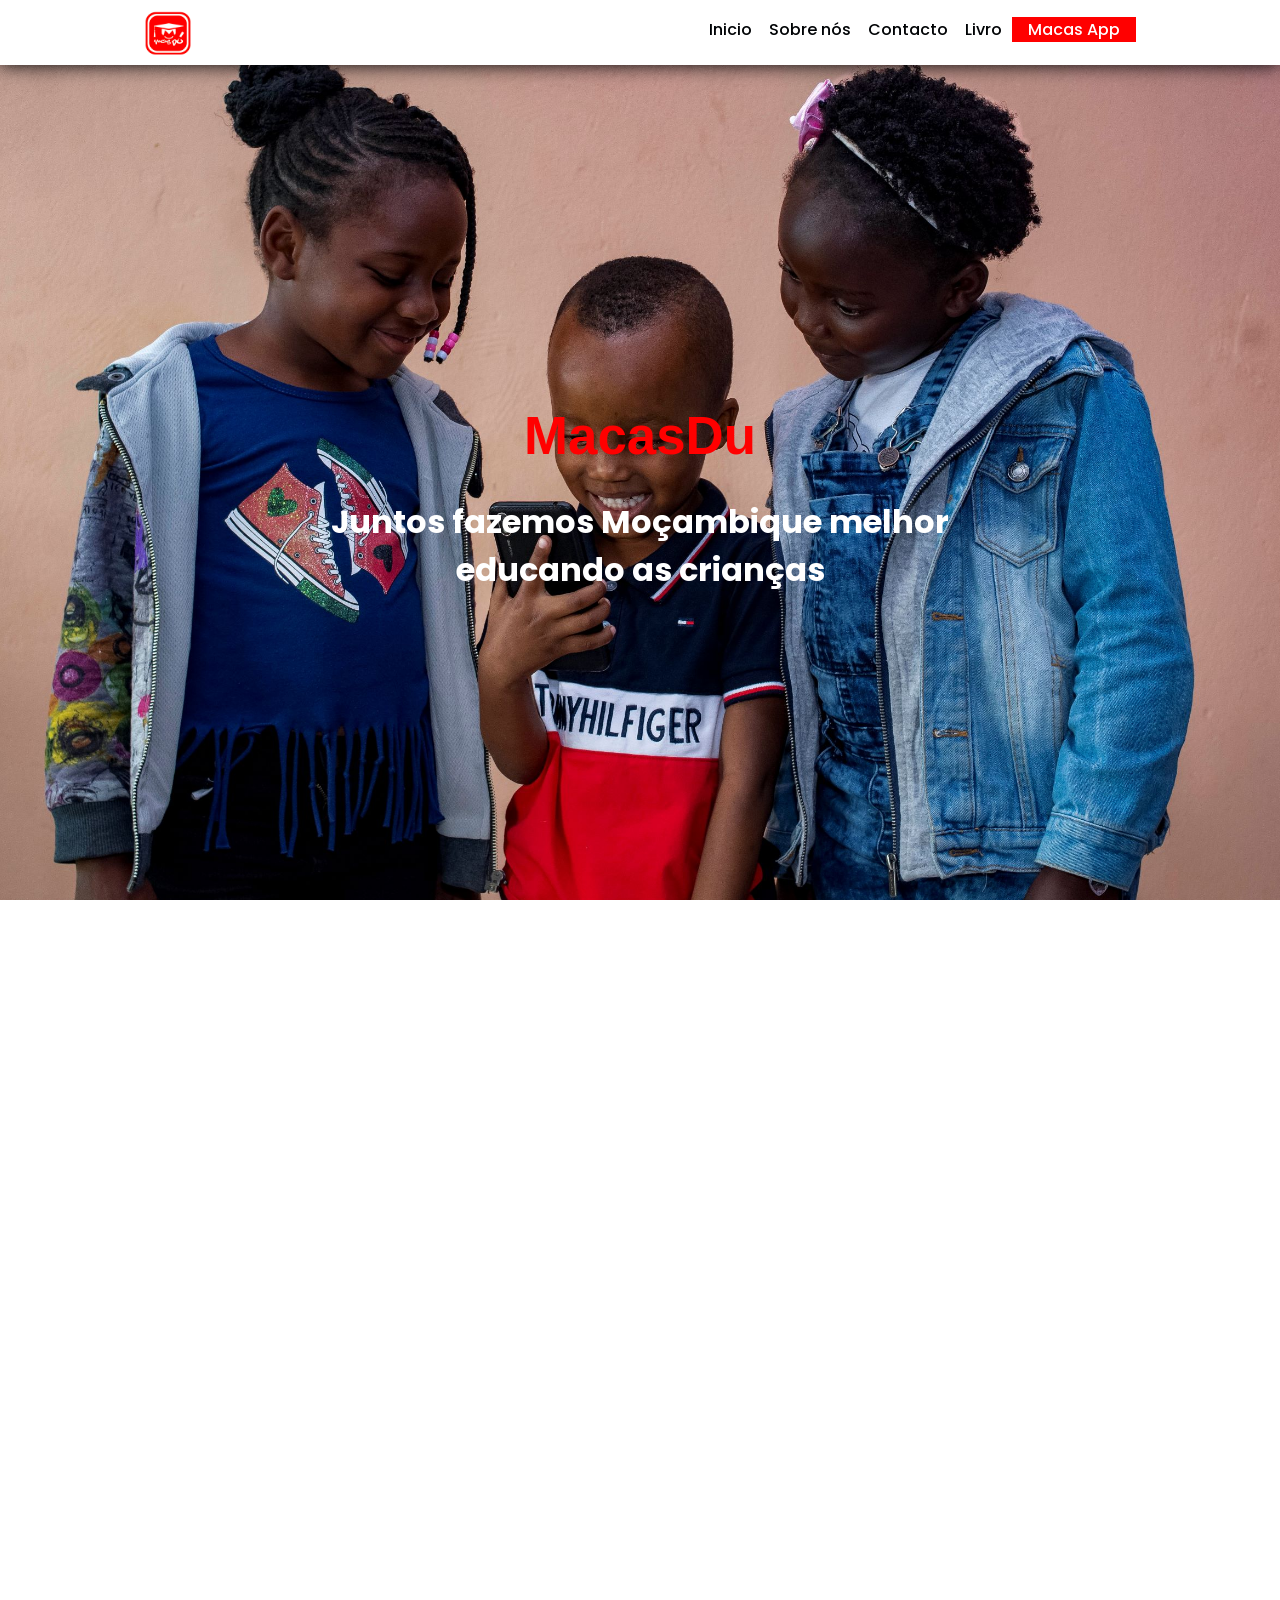
==== commit 5039065a: "Add files via upload" ====
--- a/index.html
+++ b/index.html
@@ -25,7 +25,7 @@
         </header>
 
         <section class="banner-wrapper"id="home">
-            <div class="banner" style="background-image: url(images/macasdu.jpg);background-position: center center;background-repeat: no-repeat;background-size: cover;">
+            <div class="banner" style="background: #000 url('images/macasdu.jpg');background-position: center center;background-repeat: no-repeat;background-size: cover;">
                 <h3>MacasDu</h3>
                 <p >Juntos fazemos Moçambique melhor <br>educando as crianças</p>
             </div>
@@ -53,22 +53,53 @@
                 </div>
             </div>
         </section>
-
-        <section id="book" style="background-image: url(images/macaslivros.jpg);background-position: center center;background-repeat: no-repeat;background-size: cover; padding:6rem 2rem;">
-            <div class="text text-center">
-                <div class="headding ">
+<style type="text/css">
+        #book,
+        #app
+        {
+            position: relative;
+            width: 100%;
+            height: 90%;
+            display: flex;
+            justify-content: center;
+            align-items: center;
+            flex-direction: column;
+            background: #111;
+            overflow: hidden;
+        }
+        .section__img
+        {
+            position: relative;
+            width: 100%;
+
+           
+        }
+
+        #book img,
+        #app img
+        {
+            position: absolute;
+            width: 100%;
+             object-fit: cover;
+             height: 100%; 
+        }
+        .section__text
+        {
+            position: absolute;
+        }
+        .section__text p{
+            /*font-size:1.5rem ;*/
+        }
+    </style>
+      <section id="book">   
+        <img src="images/macaslivros.jpg">
+        <div class="section__text">
+            <div class="headding ">
                     <h2 class="text-white">Macas <span>Livro</span> </h2>
                 </div>
-                <p class="text-white">Um valioso presente para dar a sua criança <br>Uma forma clara de dizer SIM a educação</p>
-
-            </div>
-        </section>
-        <style type="text/css">
-
-
-
-        </style>
-        <!-- style="padding: 0 9rem; " -->
+            <p class="text-white">Um valioso presente para dar a sua criança <br>Uma forma clara de dizer SIM a educação</p>
+        </div>
+    </section>
         <section id="more-about-book" >
             <div class="default-wrappper">
                 <div class="d-flex d-flex__wrap d-flex__x_center d-flex__y_center">
@@ -87,17 +118,16 @@
         </section>
 
 
-        <section id="app" style="background-image: url(images/macasapps.jpg);background-position: center center;background-repeat: no-repeat;background-size:cover; padding:6rem 2rem;  ">
-            <div class="d-flex d-flex__wrap d-flex__x_center d-flex__y_center">
-                <div class="text text-center">
-                    <div class="headding">
-                        <h2 class="text-white">Macas <span>APP</span> </h2>
-                    </div>
-                    <p class="text-white">Tenha O Macas em sua Mãos</p>
-                    <p class="text-warning thin"><sup>*</sup>MacasDu pode aparecer grande ou pequeno no seu telefone
-                        Por favor reporte essas anomalias</p>
-                    <a href="#more-about-book"> <button  class="btn-read-more">Baixar</button></a>
-                </div>
+        <section id="app">
+            <img src="images/macasapps.jpg">
+            <div class="section__text text-center">
+                <div class="headding">
+                    <h2 class="text-white">Macas <span>APP</span> </h2>
+                </div>
+                <p class="text-white">Tenha O Macas em sua Mãos</p>
+                <p class="text-warning thin"><sup>*</sup>MacasDu pode aparecer grande ou pequeno no seu telefone
+                Por favor reporte essas anomalias</p>
+                <a href="#more-about-book"> <button  class="btn-read-more">Baixar</button></a>
             </div>
         </section>
 
--- a/css/style.css
+++ b/css/style.css
@@ -12,6 +12,7 @@
     width: 100%;
     height: 100vh;
     scroll-behavior: smooth;
+    position: relative;
 
 }
 
